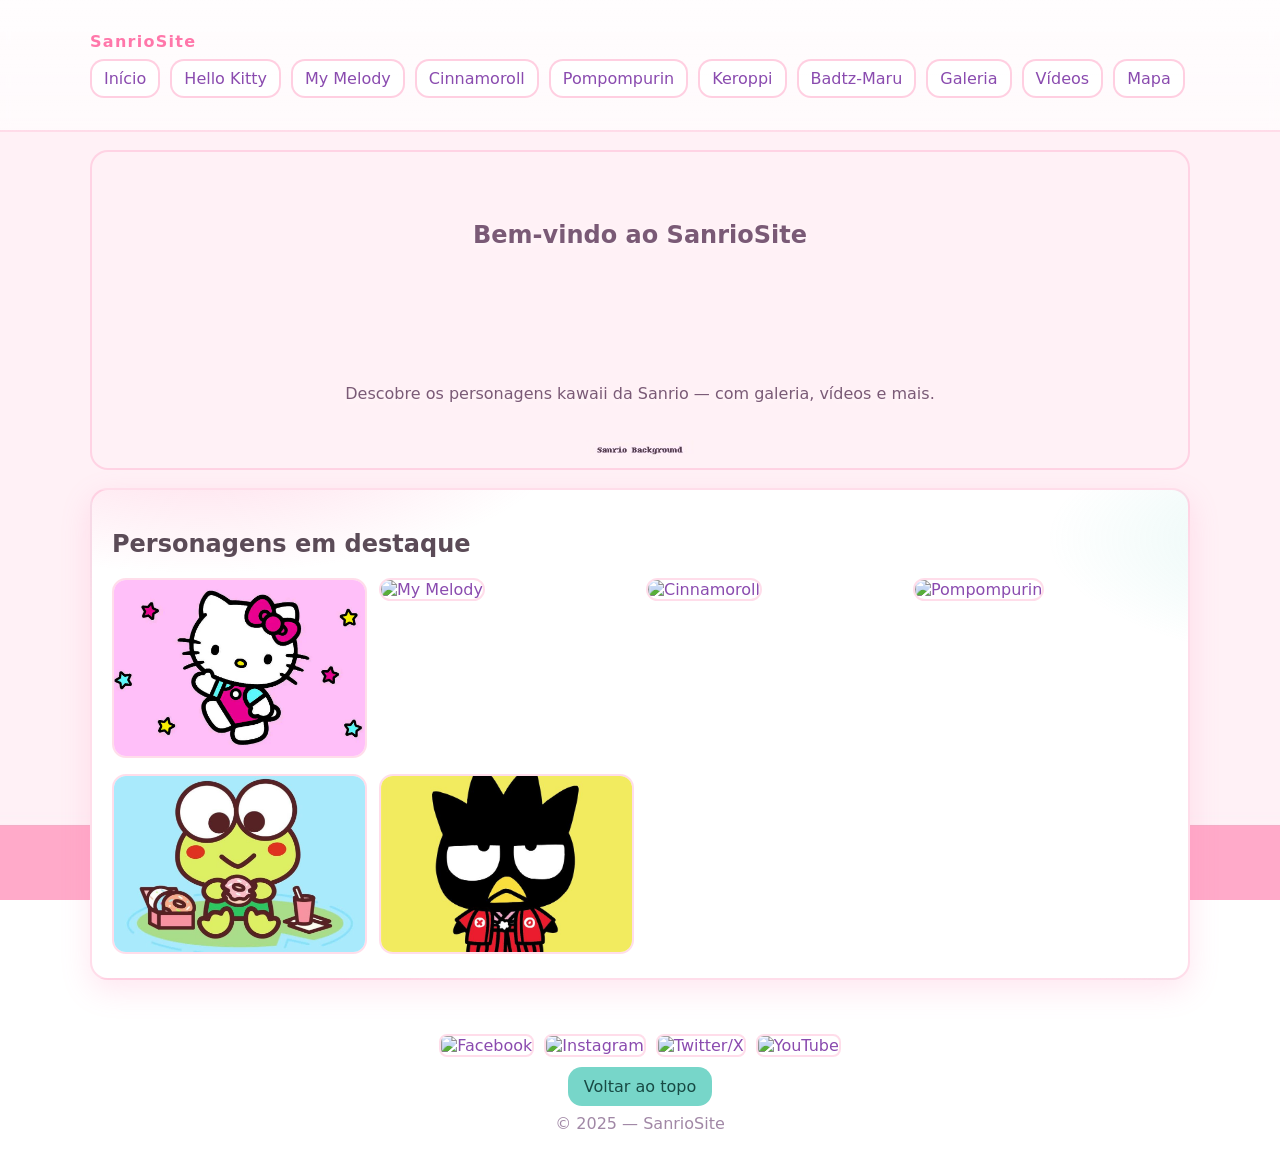
==== sanrio_site/index.html @ 792d6481 "Base Website" ====
<!DOCTYPE html>
<html lang="pt">
<head>
  <meta charset="utf-8">
  <meta name="viewport" content="width=device-width, initial-scale=1">
  <title>Início — SanrioSite</title>
  <link rel="stylesheet" href="assets/css/styles.css">
</head>
<body id="topo">
<header class="site-header">
  <div class="container">
    <div class="brand">SanrioSite</div>
    <nav class="menu">
      <a href="index.html">Início</a>
      <a href="hellokitty.html">Hello Kitty</a>
      <a href="mymelody.html">My Melody</a>
      <a href="cinnamoroll.html">Cinnamoroll</a>
      <a href="pompompurin.html">Pompompurin</a>
      <a href="keroppi.html">Keroppi</a>
      <a href="badtzmaru.html">Badtz‑Maru</a>
      <a href="galeria.html">Galeria</a>
      <a href="videos.html">Vídeos</a>
      <a href="mapa.html">Mapa</a>
    </nav>
  </div>
</header>
<div class="container">

<section class="parallax" data-aos="fade-up">
  <h1>Bem-vindo ao SanrioSite</h1>
  <p>Descobre os personagens kawaii da Sanrio — com galeria, vídeos e mais.</p>
</section>
<section class="card" data-aos="fade-up" style="background:
  radial-gradient(600px 220px at 10% -10%, rgba(255,119,170,.25), transparent 60%),
  radial-gradient(600px 220px at 120% 10%, rgba(119,214,201,.25), transparent 60%),
  var(--card);">
  <h2>Personagens em destaque</h2>
  <div class="gallery">
    <a href="hellokitty.html"><img src="assets/img/hellokitty.jpg" alt="Hello Kitty"></a>
    <a href="mymelody.html"><img src="assets/img/mymelody.jpg" alt="My Melody"></a>
    <a href="cinnamoroll.html"><img src="assets/img/cinnamoroll.jpg" alt="Cinnamoroll"></a>
    <a href="pompompurin.html"><img src="assets/img/pompompurin.jpg" alt="Pompompurin"></a>
    <a href="keroppi.html"><img src="assets/img/keroppi.jpg" alt="Keroppi"></a>
    <a href="badtzmaru.html"><img src="assets/img/badtzmaru.jpg" alt="Badtz-Maru"></a>
  </div>
</section>

</div>
<footer>
  <div class="container">
    <div class="social" style="justify-content:center;margin-bottom:10px">
      <a href="https://facebook.com" target="_blank"><img src="assets/img/icons/facebook.jpg" alt="Facebook"></a>
      <a href="https://instagram.com" target="_blank"><img src="assets/img/icons/instagram.jpg" alt="Instagram"></a>
      <a href="https://twitter.com" target="_blank"><img src="assets/img/icons/twitter.jpg" alt="Twitter/X"></a>
      <a href="https://youtube.com" target="_blank"><img src="assets/img/icons/youtube.jpg" alt="YouTube"></a>
    </div>
    <a class="btn alt" href="#topo">Voltar ao topo</a>
    <p style="margin-top:8px">© 2025 — SanrioSite</p>
  </div>
</footer>
<script src="assets/js/main.js"></script>
</body>
</html>
---- sanrio_site/assets/css/styles.css ----
@font-face {
  font-family: 'SanrioCute';
  src: url('../fonts/SanrioCute.ttf') format('truetype');
  font-display: swap;
}
:root{
  --fg:#5b4b57; --bg:#fff7fb; --card:#fff; --accent:#ff77aa; --muted:#a188a6; --accent2:#77d6c9;
}
*{box-sizing:border-box} html,body{height:100%}
body{
  margin:0; color:var(--fg);
  font-family:'SanrioCute', system-ui, -apple-system, Segoe UI, Roboto, Arial, sans-serif;
  background: url('../img/bg/bg1.jpg') center/cover no-repeat fixed;
}
a{color:#8a4baf; text-decoration:none} a:hover{opacity:.9}
.site-header{ position:sticky; top:0; z-index:50;
  background: linear-gradient(180deg, rgba(255,255,255,.85), rgba(255,255,255,.65));
  backdrop-filter: blur(6px);
  border-bottom:2px solid rgba(255,119,170,.25);
  padding: 14px 16px;
}
.brand{ font-weight:900; letter-spacing:.08em; color:#ff77aa }
.menu{ display:flex; gap:10px; flex-wrap:wrap; margin-top:8px }
.menu a{
  padding:8px 12px; border-radius:14px; border:2px solid rgba(255,119,170,.35);
  background:rgba(255,255,255,.9); transition:.22s;
}
.menu a:hover{ transform: translateY(-2px) rotate(-1deg); box-shadow:0 8px 20px rgba(255,119,170,.25) }
.container{ width:min(1100px,92%); margin: 18px auto; }
.card{
  background: var(--card);
  border:2px solid rgba(255,119,170,.25);
  border-radius:18px;
  box-shadow: 0 10px 30px rgba(255,119,170,.18);
  padding:20px; margin: 18px 0;
}
.btn{ display:inline-block; padding:10px 16px; background:var(--accent); color:#fff; border-radius:14px; border:0; }
.btn.alt{ background:var(--accent2); color:#184a44 }
.btn:hover{ filter:brightness(.96) }
.gallery{ display:grid; grid-template-columns:repeat(auto-fit,minmax(220px,1fr)); gap:12px; }
.gallery img{ width:100%; height:180px; object-fit:cover; border-radius:14px; border:2px solid rgba(255,119,170,.25); }
table{ width:100%; border-collapse:collapse; margin:12px 0; }
th,td{ border:2px solid rgba(255,119,170,.25); padding:8px; text-align:left; }
th{ background:rgba(255,119,170,.12) }
.social{ display:flex; gap:10px; align-items:center; }
.social img{ width:30px; height:30px; border-radius:8px; border:2px solid rgba(255,119,170,.25) }
footer{ text-align:center; padding:18px 8px; color:var(--muted) }
.parallax {
  min-height: 320px;
  background: url('../img/bg/bg1.jpg') center/cover no-repeat fixed;
  display:grid; place-items:center; text-align:center;
  color:#7a5a76; text-shadow:0 2px 8px rgba(255,255,255,.8);
  border-radius:18px; border:2px solid rgba(255,119,170,.25);
}
[data-aos]{ opacity:0; transform: translateY(16px) scale(.98); transition: all .8s ease; }
[data-aos].aos-animate{ opacity:1; transform:none; }
[data-aos="fade-right"]{ transform: translateX(-16px); }
[data-aos="fade-left"]{ transform: translateX(16px); }
[data-aos="zoom-in"]{ transform: scale(.96); }
[data-aos="flip-left"]{ transform: rotateY(18deg); transform-style:preserve-3d; }
.aos-animate[data-aos="flip-left"]{ transform: rotateY(0deg); }
@media (max-width: 760px){
  .menu{ justify-content:center }
  .gallery img{ height:150px }
}
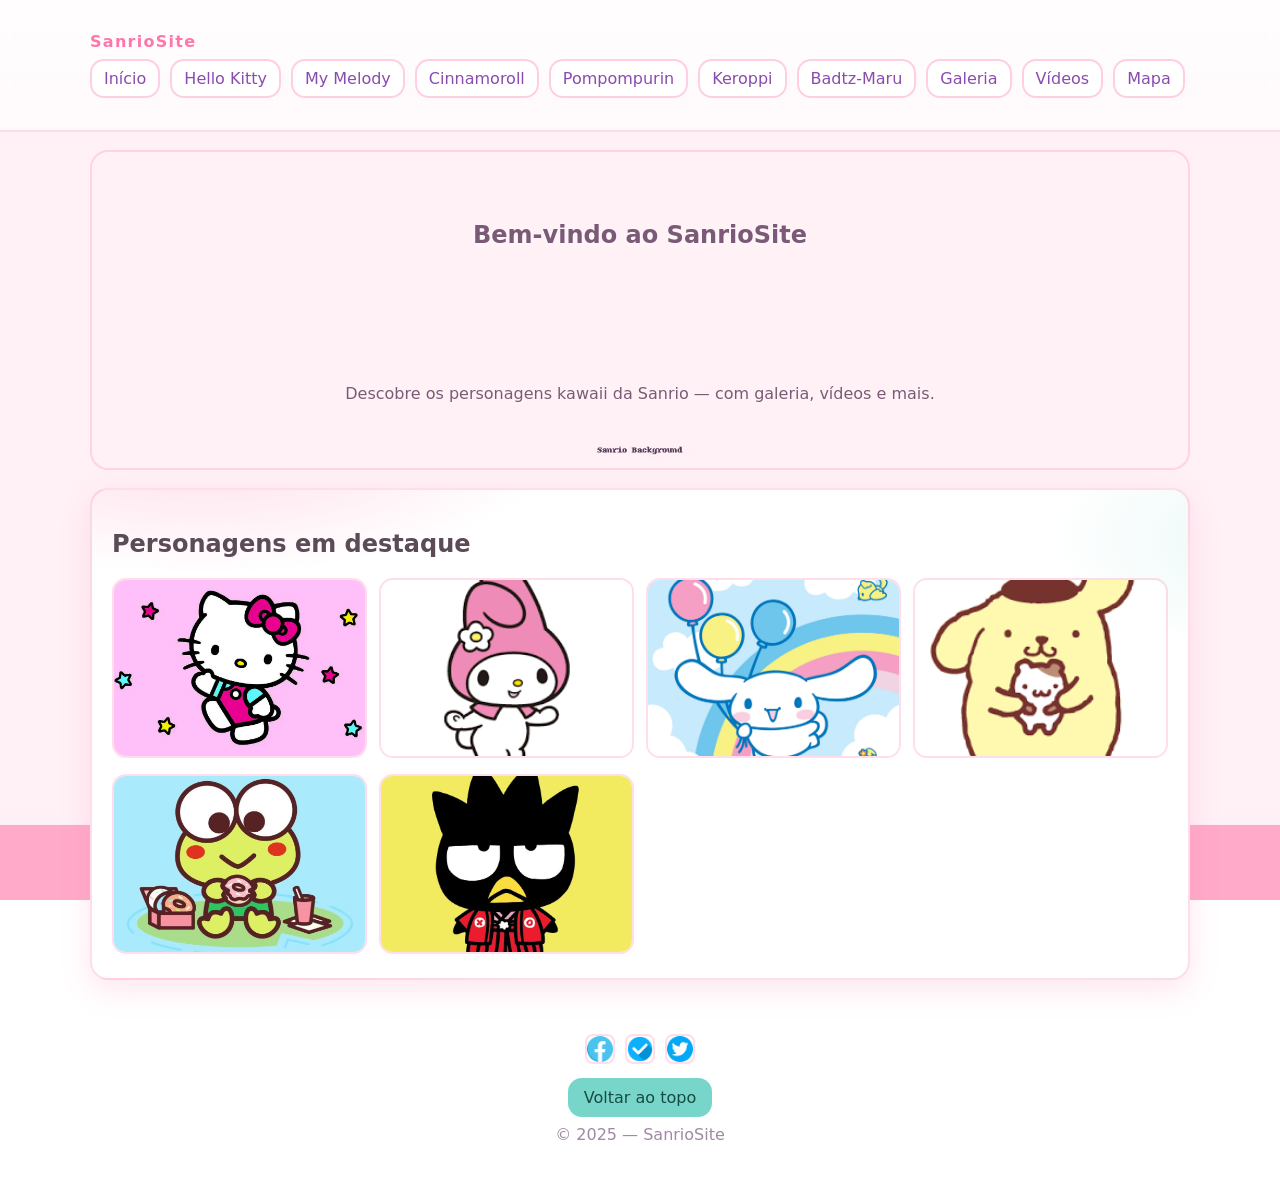
==== commit ff7e8013: "Change of all images and icons, change os paths for images in all of the html files" ====
--- a/sanrio_site/index.html
+++ b/sanrio_site/index.html
@@ -36,12 +36,12 @@
   var(--card);">
   <h2>Personagens em destaque</h2>
   <div class="gallery">
-    <a href="hellokitty.html"><img src="assets/img/hellokitty.jpg" alt="Hello Kitty"></a>
-    <a href="mymelody.html"><img src="assets/img/mymelody.jpg" alt="My Melody"></a>
-    <a href="cinnamoroll.html"><img src="assets/img/cinnamoroll.jpg" alt="Cinnamoroll"></a>
-    <a href="pompompurin.html"><img src="assets/img/pompompurin.jpg" alt="Pompompurin"></a>
-    <a href="keroppi.html"><img src="assets/img/keroppi.jpg" alt="Keroppi"></a>
-    <a href="badtzmaru.html"><img src="assets/img/badtzmaru.jpg" alt="Badtz-Maru"></a>
+    <a href="hellokitty.html"><img src="..\sanrio_site\assets\img\hellokitty.jpg" alt="Hello Kitty"></a>
+    <a href="mymelody.html"><img src="..\sanrio_site\assets\img\mymelody.png" alt="My Melody"></a>
+    <a href="cinnamoroll.html"><img src="..\sanrio_site\assets\img\cinnamonroll.jpeg" alt="Cinnamoroll"></a>
+    <a href="pompompurin.html"><img src="..\sanrio_site\assets\img\pompompurin.png" alt="Pompompurin"></a>
+    <a href="keroppi.html"><img src="..\sanrio_site\assets\img\keroppi.jpg" alt="Keroppi"></a>
+    <a href="badtzmaru.html"><img src="..\sanrio_site\assets\img\badtzmaru.jpg" alt="Badtz-Maru"></a>
   </div>
 </section>
 
@@ -49,10 +49,9 @@
 <footer>
   <div class="container">
     <div class="social" style="justify-content:center;margin-bottom:10px">
-      <a href="https://facebook.com" target="_blank"><img src="assets/img/icons/facebook.jpg" alt="Facebook"></a>
-      <a href="https://instagram.com" target="_blank"><img src="assets/img/icons/instagram.jpg" alt="Instagram"></a>
-      <a href="https://twitter.com" target="_blank"><img src="assets/img/icons/twitter.jpg" alt="Twitter/X"></a>
-      <a href="https://youtube.com" target="_blank"><img src="assets/img/icons/youtube.jpg" alt="YouTube"></a>
+      <a href="https://facebook.com" target="_blank"><img src="..\sanrio_site\assets\img\icons\facebook.png" alt="Facebook"></a>
+      <a href="https://instagram.com" target="_blank"><img src="..\sanrio_site\assets\img\icons\instagram.png" alt="Instagram"></a>
+      <a href="https://twitter.com" target="_blank"><img src="..\sanrio_site\assets\img\icons\twitter.png" alt="Twitter/X"></a>
     </div>
     <a class="btn alt" href="#topo">Voltar ao topo</a>
     <p style="margin-top:8px">© 2025 — SanrioSite</p>
